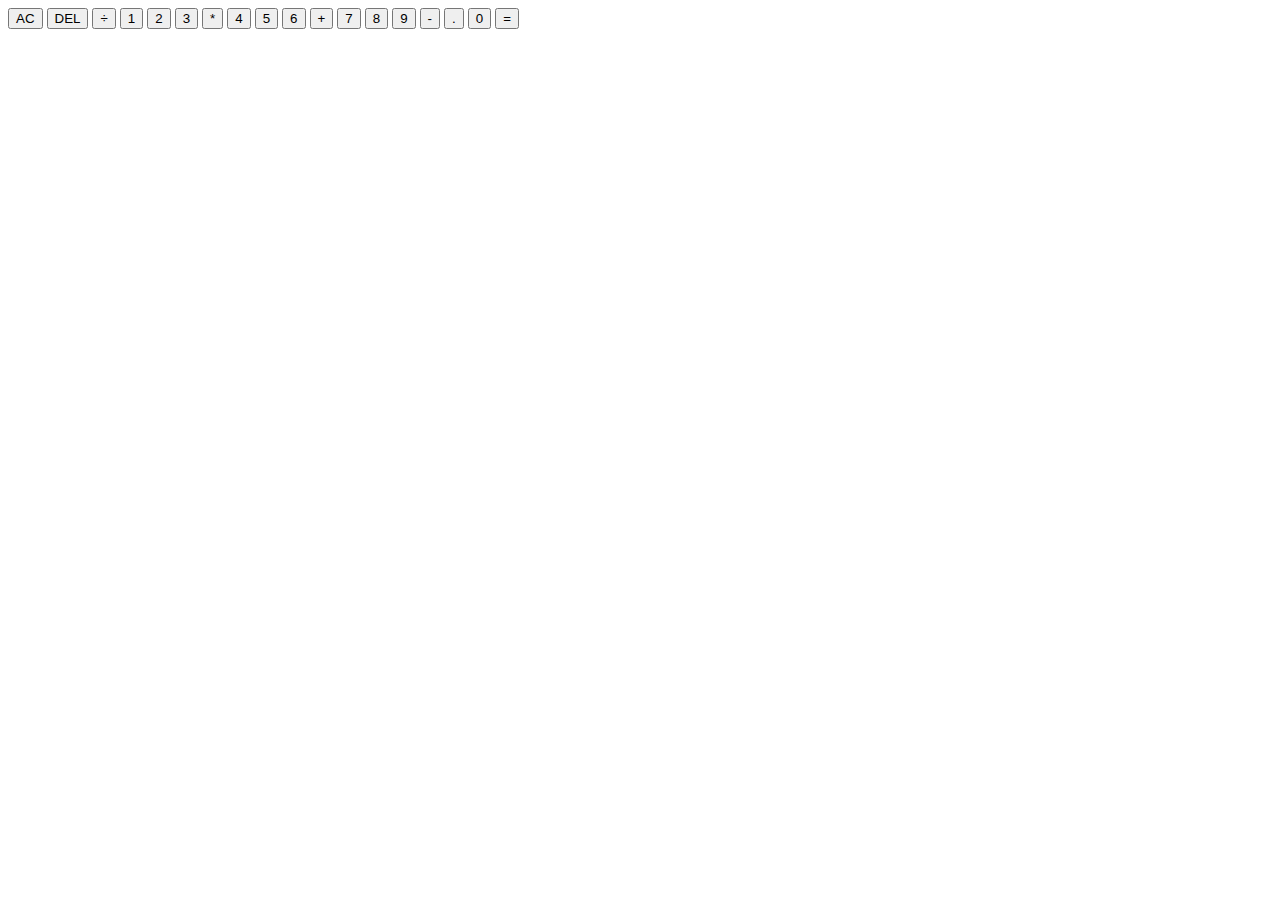
==== calculator/index.html @ ef821752 "added index to calculator" ====
<!DOCTYPE html>
<html lang="en">
<head>
  <meta charset="UTF-8">
  <meta name="viewport" content="width=device-width, initial-scale=1.0">
  <meta http-equiv="X-UA-Compatible" content="ie=edge">
  <title>Calculator</title>
  <link href="styles.css" rel="stylesheet">
  <script src="script.js" defer></script>
</head>
<body>
  <div class="calculator-grid">
    <div class="output">
      <div data-previous-operand class="previous-operand"></div>
      <div data-current-operand class="current-operand"></div>
    </div>
    <button data-all-clear class="span-two">AC</button>
    <button data-delete>DEL</button>
    <button data-operation>÷</button>
    <button data-number>1</button>
    <button data-number>2</button>
    <button data-number>3</button>
    <button data-operation>*</button>
    <button data-number>4</button>
    <button data-number>5</button>
    <button data-number>6</button>
    <button data-operation>+</button>
    <button data-number>7</button>
    <button data-number>8</button>
    <button data-number>9</button>
    <button data-operation>-</button>
    <button data-number>.</button>
    <button data-number>0</button>
    <button data-equals class="span-two">=</button>
  </div>
</body>
</html>
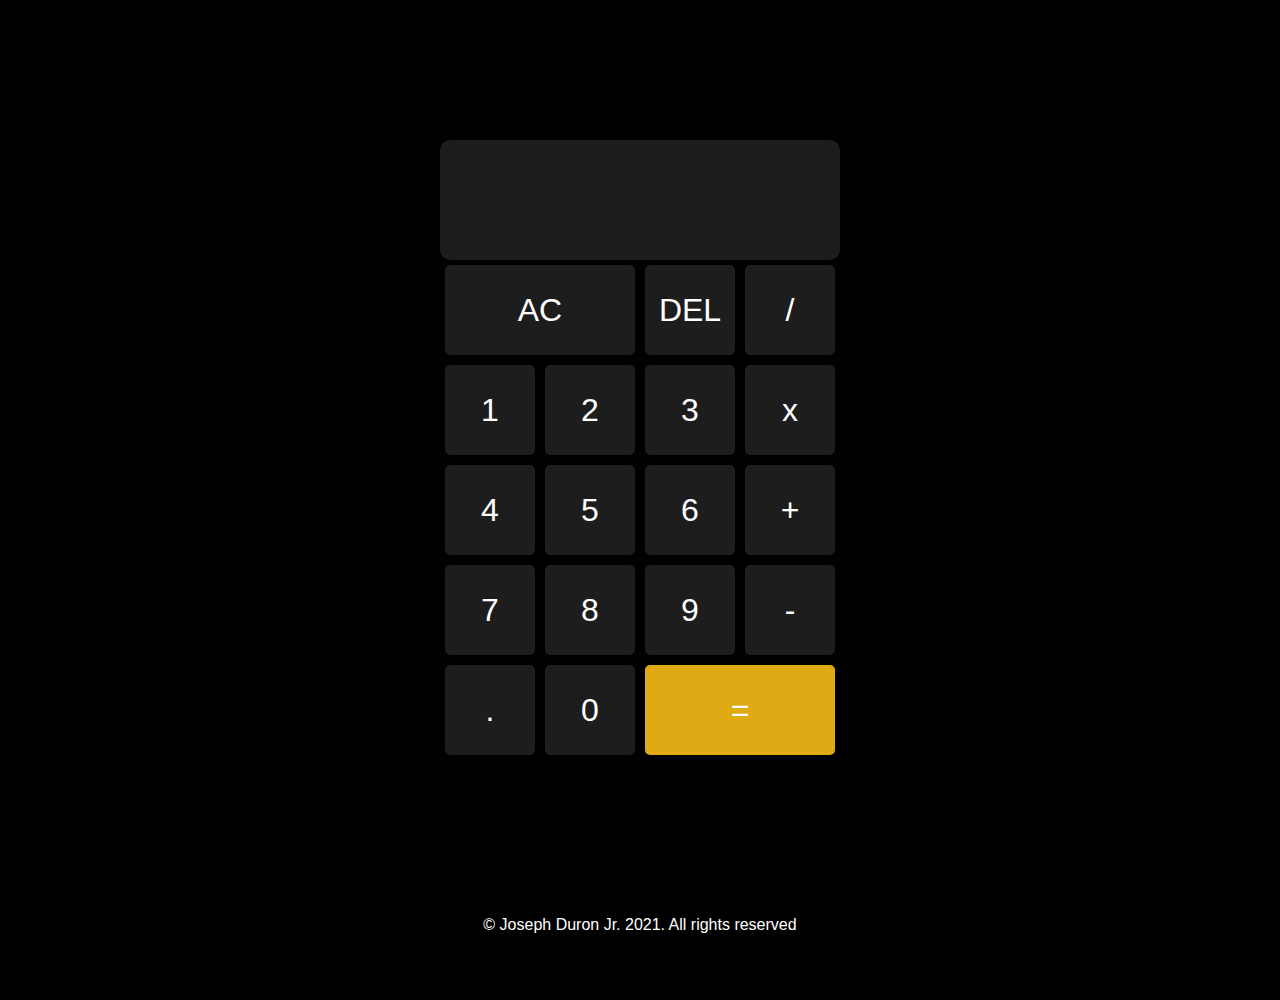
==== commit f81cac57: "initial version" ====
--- a/calculator/index.html
+++ b/calculator/index.html
@@ -4,8 +4,9 @@
   <meta charset="UTF-8">
   <meta name="viewport" content="width=device-width, initial-scale=1.0">
   <meta http-equiv="X-UA-Compatible" content="ie=edge">
+  <link rel="shortcut icon" href="./img/logo.ico" type="image/x-icon">
   <title>Calculator</title>
-  <link href="styles.css" rel="stylesheet">
+  <link href="style.css" rel="stylesheet">
   <script src="script.js" defer></script>
 </head>
 <body>
@@ -16,11 +17,11 @@
     </div>
     <button data-all-clear class="span-two">AC</button>
     <button data-delete>DEL</button>
-    <button data-operation>÷</button>
+    <button data-operation>/</button>
     <button data-number>1</button>
     <button data-number>2</button>
     <button data-number>3</button>
-    <button data-operation>*</button>
+    <button data-operation>x</button>
     <button data-number>4</button>
     <button data-number>5</button>
     <button data-number>6</button>
@@ -31,7 +32,9 @@
     <button data-operation>-</button>
     <button data-number>.</button>
     <button data-number>0</button>
-    <button data-equals class="span-two">=</button>
+    <button data-equals class="span-two" id="equals">=</button>
   </div>
+
+  <div class="footer"><p>© Joseph Duron Jr. 2021. All rights reserved</p></div>
 </body>
 </html>--- a/calculator/style.css
+++ b/calculator/style.css
@@ -0,0 +1,90 @@
+*, *::before, *::after{
+    box-sizing: border-box;
+    font-family: Gotham Rounded, sans-serif;
+    font-weight: normal;
+}
+  
+body{
+    padding: 0;
+    margin: 0;
+    background: black;
+}
+
+.calculator-grid{
+    display: grid;
+    justify-content: center;
+    align-content: center;
+    min-height: 100vh;
+    grid-template-columns: repeat(4, 100px);
+    grid-template-rows: minmax(120px, auto) repeat(5, 100px);
+}
+
+.calculator-grid > button{
+    cursor: pointer;
+    font-size: 2rem;
+    border: 5px solid black;
+    border-radius: 10px;
+    outline: none;
+    background-color: rgb(29, 29, 29);
+    color: white;
+}
+
+.calculator-grid > button:hover{
+    background-color: rgba(255, 255, 255, .9);
+    color: black;
+}
+
+.span-two {
+    grid-column: span 2;
+}
+
+#equals{
+    background-color: rgb(224, 170, 21);
+}
+
+
+#equals:hover{
+    background-color: rgba(214, 162, 19, 0.9);
+}
+
+.output{
+    grid-column: 1 / -1;
+    background-color: rgb(29, 29, 29);
+    display: flex;
+    align-items: flex-end;
+    justify-content: space-around;
+    flex-direction: column;
+    padding: 10px;
+    border-radius: 10px;
+    word-wrap: break-word;
+    word-break: break-all;
+}
+
+.output .previous-operand{
+    color: white;
+    font-size: 1.5rem;
+}
+
+.output .current-operand{
+    color: white;
+    font-size: 2.5rem;
+}
+
+@media screen and (max-width: 768px) {
+    .calculator-grid{
+        margin-left: 25%;
+        margin-right: 25%;
+    }
+
+ }
+
+
+.footer {
+    padding-bottom: 50px;
+    left: 0;
+    bottom: 0;
+    width: 100%;
+    color: white;
+    text-align: center;
+    font-size: 16px;
+  }